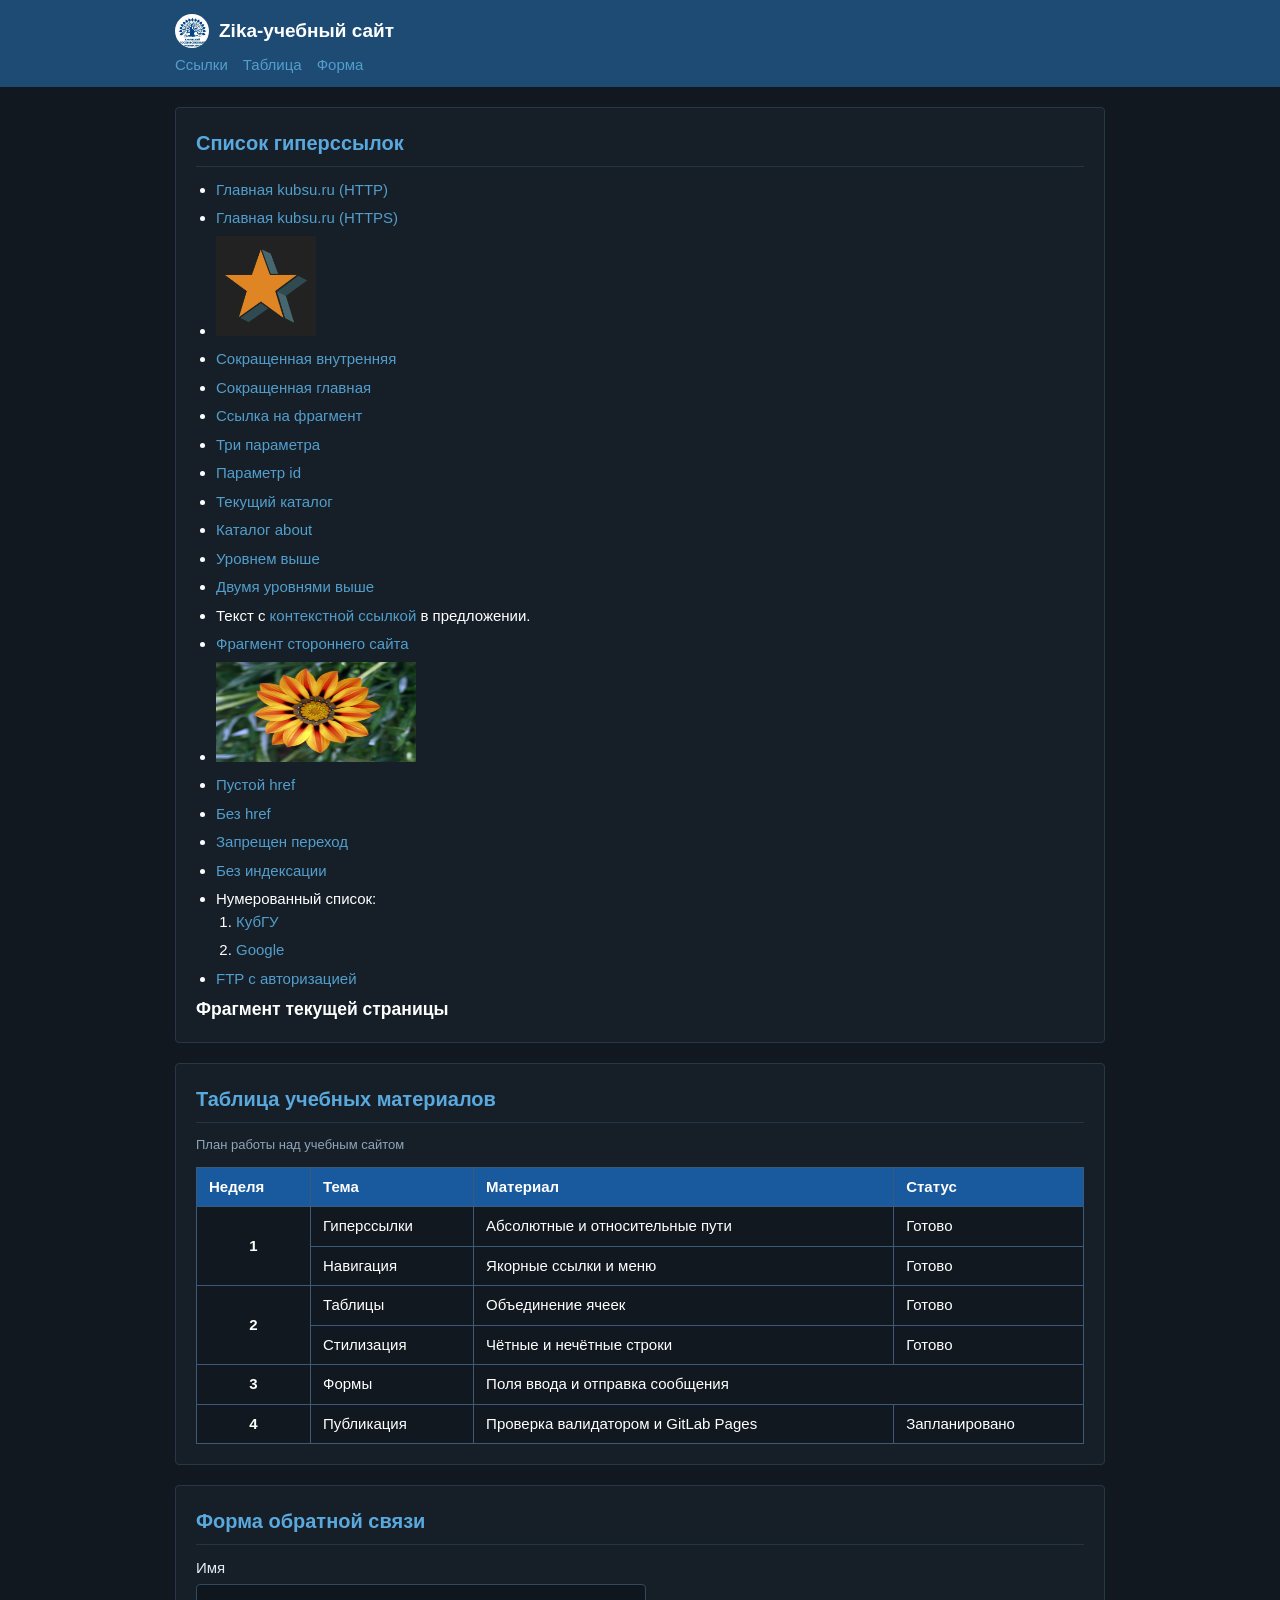
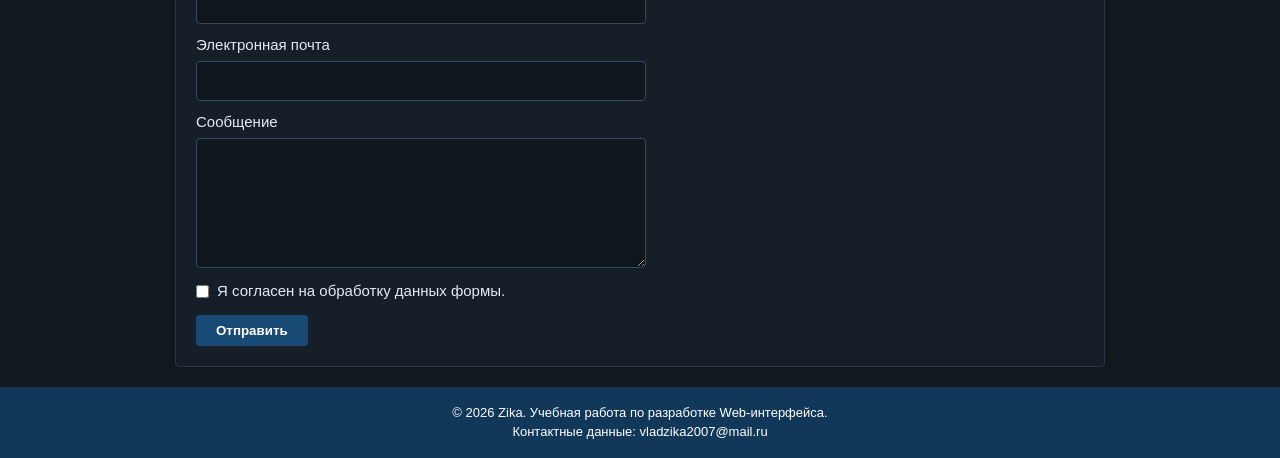
==== index.html @ dbadcb12 "web2" ====
<!DOCTYPE html>
<html lang="ru">
<head>
  <meta charset="UTF-8"><title>Zika-учебный сайт</title>
  <link rel="stylesheet" href="style.css">
</head>
<body>
<header class="header">
  <div class="container">
    <div class="brand">
      <a href="https://kubsu.ru" class="logo-box" title="КубГУ">
        <img src="kubanskiy.jpg" alt="КубГУ" class="site-logo">
      </a>
      <span class="site-title">Zika-учебный сайт</span>
    </div>
    <nav class="nav"><a href="#links">Ссылки</a><a href="#table">Таблица</a><a href="#form">Форма</a></nav>
  </div>
</header>
<main class="container">
  <section id="links" class="block">
    <h2>Список гиперссылок</h2>
    <ul>
      <li><a href="http://kubsu.ru/">Главная kubsu.ru (HTTP)</a></li>
      <li><a href="https://kubsu.ru/">Главная kubsu.ru (HTTPS)</a></li>
      <li><a href="https://kubsu.ru/"><img src="icon.png" alt="КубГУ" width="100"></a></li>
      <li><a href="/page.html">Сокращенная внутренняя</a></li>
      <li><a href="/">Сокращенная главная</a></li>
      <li><a href="#section1">Ссылка на фрагмент</a></li>
      <li><a href="page.html?name=Vlad&amp;surname=Zika&amp;age=18">Три параметра</a></li>
      <li><a href="page.html?id=123">Параметр id</a></li>
      <li><a href="page.html">Текущий каталог</a></li>
      <li><a href="about.html">Каталог about</a></li>
      <li><a href="page.html">Уровнем выше</a></li>
      <li><a href="page.html">Двумя уровнями выше</a></li>
      <li><p>Текст с <a href="https://kubsu.ru/">контекстной ссылкой</a> в предложении.</p></li>
      <li><a href="https://ru.wikipedia.org/wiki/HTML#История">Фрагмент стороннего сайта</a></li>
      <li>
        <img src="image.jpg" width="200" height="100" usemap="#navmap" alt="Карта">
        <map name="navmap"><area shape="rect" coords="0,0,100,100" href="https://kubsu.ru/" alt="КубГУ"><area shape="circle" coords="150,50,40" href="https://google.com/" alt="Google"></map>
      </li>
      <li><a href="">Пустой href</a></li>
      <li><a>Без href</a></li>
      <li><a href="https://example.com/" rel="nofollow">Запрещен переход</a></li>
      <li><!--noindex--><a href="https://example.com/">Без индексации</a><!--/noindex--></li>
      <li>Нумерованный список:<ol><li><a href="https://kubsu.ru/" title="КубГУ">КубГУ</a></li><li><a href="https://google.com/" title="Google">Google</a></li></ol></li>
      <li><a href="ftp://student:12345@ftp.example.com/file.zip">FTP с авторизацией</a></li>
    </ul>
    <h3 id="section1">Фрагмент текущей страницы</h3>
  </section>
  <section id="table" class="block">
    <h2>Таблица учебных материалов</h2>
    <p class="sub">План работы над учебным сайтом</p>
    <table>
      <thead><tr><th>Неделя</th><th>Тема</th><th>Материал</th><th>Статус</th></tr></thead>
      <tbody>
      <tr><td rowspan="2" class="c">1</td><td>Гиперссылки</td><td>Абсолютные и относительные пути</td><td>Готово</td></tr>
      <tr><td>Навигация</td><td>Якорные ссылки и меню</td><td>Готово</td></tr>
      <tr><td rowspan="2" class="c">2</td><td>Таблицы</td><td>Объединение ячеек</td><td>Готово</td></tr>
      <tr><td>Стилизация</td><td>Чётные и нечётные строки</td><td>Готово</td></tr>
      <tr><td class="c">3</td><td>Формы</td><td colspan="2">Поля ввода и отправка сообщения</td></tr>
      <tr><td class="c">4</td><td>Публикация</td><td>Проверка валидатором и GitLab Pages</td><td>Запланировано</td></tr>
      </tbody>
    </table>
  </section>
  <section id="form" class="block">
    <h2>Форма обратной связи</h2>
    <form action="/" method="POST" class="feed-form">
      <label>Имя<input type="text" name="name" required></label>
      <label>Электронная почта<input type="email" name="email" required></label>
      <label>Сообщение<textarea name="message" rows="5" required></textarea></label>
      <label class="chk"><input type="checkbox" name="agree" required> Я согласен на обработку данных формы.</label>
      <button type="submit">Отправить</button>
    </form>
  </section>
</main>
<footer class="footer">
  <div class="container"><p>&copy; 2026 Zika. Учебная работа по разработке Web-интерфейса.<br>Контактные данные: vladzika2007@mail.ru</a></p></div>
</footer>
</body>
</html>
---- style.css ----
* { box-sizing: border-box; margin: 0; padding: 0; }
body { background: #12181f; color: #fff; font: 15px/1.5 Arial, sans-serif; }
a { color: #529ecc; text-decoration: none; }
a:hover { text-decoration: underline; }

.container { max-width: 960px; margin: 0 auto; padding: 0 15px; }

/* Шапка и меню */
.header { width: 100%; background: #1d4b73; padding: 14px 0 10px; color: #fff; }
.brand { display: flex; align-items: center; gap: 10px; margin-bottom: 6px; }
.site-logo { width: 34px; height: 34px; border-radius: 50%; object-fit: cover; background: #fff; display: block; }
.site-title { font-size: 19px; font-weight: bold; color: #fff; }
.nav { display: flex; gap: 15px; margin-top: 4px; }
.nav a { color: #529ecc; }

/* Блоки контента */
.block { background: #161f28; border: 1px solid #283745; border-radius: 4px; padding: 20px; margin: 20px 0; }
.block h2 { color: #5aa9de; font-size: 20px; margin-bottom: 12px; border-bottom: 1px solid #233444; padding-bottom: 8px; }
.block ul, .block ol { padding-left: 20px; }
.block li { margin-bottom: 6px; }
.sub { color: #8fa5b8; font-size: 13px; margin-bottom: 12px; }

/* Таблица с единым цветом фона */
table, .custom-table { width: 100%; border-collapse: collapse; margin-top: 10px; background: #12181f; }
table th, table td, .custom-table th, .custom-table td { border: 1px solid #3b5a7a; padding: 8px 12px; text-align: left; }
table th, .custom-table th { background: #185a9d; color: #fff; }
table tbody td, .custom-table tbody td { background: #12181f; color: #fff; }
.c { text-align: center; font-weight: bold; }

/* Форма обратной связи */
.feed-form label { display: block; margin-top: 10px; color: #e2ecf5; }
.feed-form input[type="text"], .feed-form input[type="email"], .feed-form textarea {
  width: 100%; max-width: 450px; display: block; margin-top: 4px; padding: 8px;
  background: #10161d; border: 1px solid #2f4963; color: #fff; border-radius: 4px; outline: none; font: inherit;
}
.feed-form input:focus, .feed-form textarea:focus { border-color: #529ecc; box-shadow: 0 0 0 2px rgba(82, 158, 204, 0.25); }
.feed-form .chk { display: flex; align-items: center; gap: 8px; margin-top: 12px; cursor: pointer; }
.feed-form button { margin-top: 12px; padding: 8px 20px; background: #184a75; color: #fff; border: none; border-radius: 4px; cursor: pointer; font-weight: bold; }
.feed-form button:hover { background: #12395c; }

/* Футер */
.footer { width: 100%; background: #123859; color: #fff; padding: 16px 0; text-align: center; font-size: 13px; }
.footer a { color: #8ec9f2; }
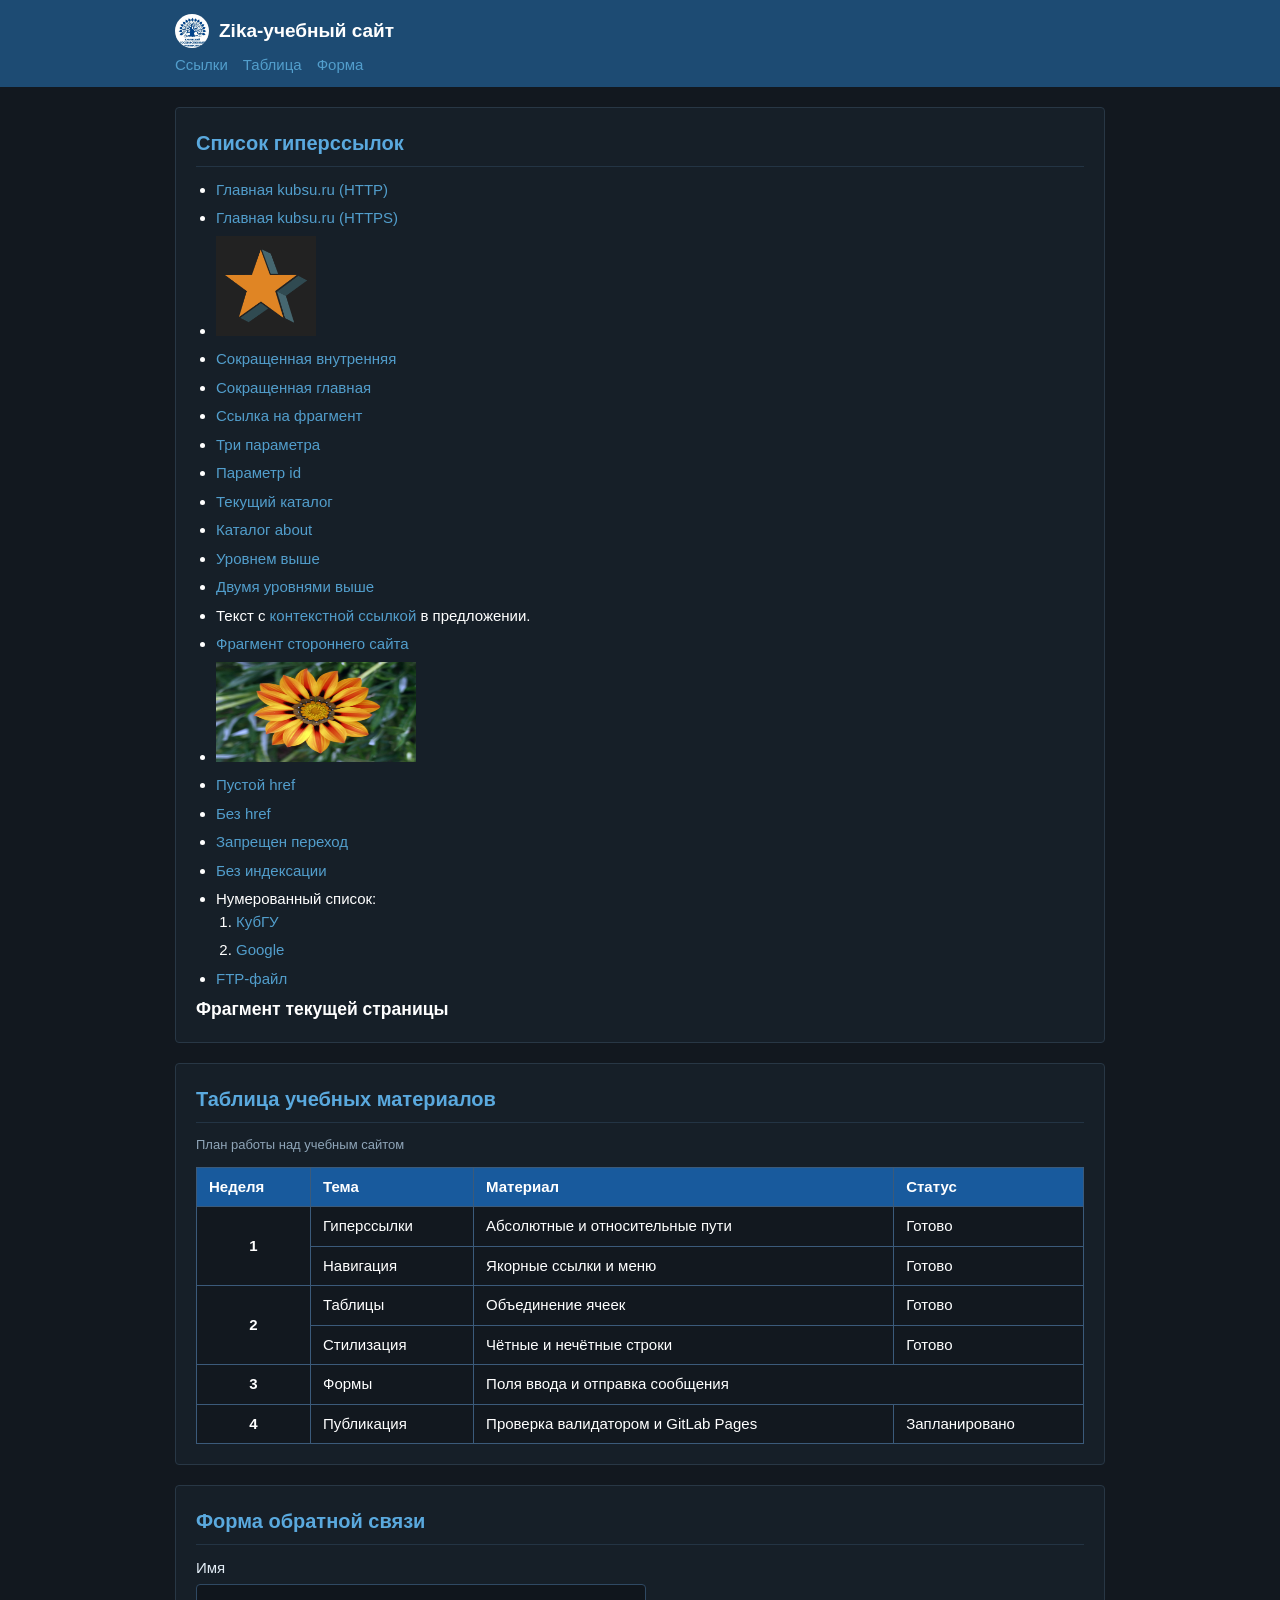
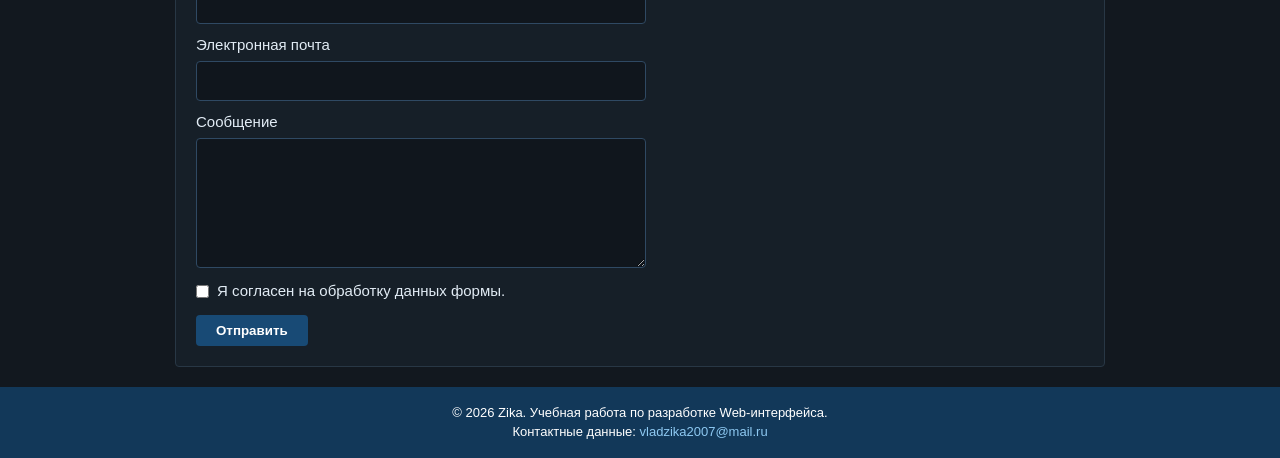
==== commit c41a8939: "web2" ====
--- a/index.html
+++ b/index.html
@@ -11,7 +11,7 @@
       <a href="https://kubsu.ru" class="logo-box" title="КубГУ">
         <img src="kubanskiy.jpg" alt="КубГУ" class="site-logo">
       </a>
-      <span class="site-title">Zika-учебный сайт</span>
+      <h1 class="site-title">Zika-учебный сайт</h1>
     </div>
     <nav class="nav"><a href="#links">Ссылки</a><a href="#table">Таблица</a><a href="#form">Форма</a></nav>
   </div>
@@ -29,7 +29,7 @@
       <li><a href="page.html?name=Vlad&amp;surname=Zika&amp;age=18">Три параметра</a></li>
       <li><a href="page.html?id=123">Параметр id</a></li>
       <li><a href="page.html">Текущий каталог</a></li>
-      <li><a href="about.html">Каталог about</a></li>
+      <li><a href="about/about.html">Каталог about</a></li>
       <li><a href="page.html">Уровнем выше</a></li>
       <li><a href="page.html">Двумя уровнями выше</a></li>
       <li><p>Текст с <a href="https://kubsu.ru/">контекстной ссылкой</a> в предложении.</p></li>
@@ -43,7 +43,7 @@
       <li><a href="https://example.com/" rel="nofollow">Запрещен переход</a></li>
       <li><!--noindex--><a href="https://example.com/">Без индексации</a><!--/noindex--></li>
       <li>Нумерованный список:<ol><li><a href="https://kubsu.ru/" title="КубГУ">КубГУ</a></li><li><a href="https://google.com/" title="Google">Google</a></li></ol></li>
-      <li><a href="ftp://student:12345@ftp.example.com/file.zip">FTP с авторизацией</a></li>
+      <li><a href="ftp://ftp.example.com/file.zip">FTP-файл</a></li>
     </ul>
     <h3 id="section1">Фрагмент текущей страницы</h3>
   </section>
@@ -74,8 +74,7 @@
   </section>
 </main>
 <footer class="footer">
-  <div class="container"><p>&copy; 2026 Zika. Учебная работа по разработке Web-интерфейса.<br>Контактные данные: vladzika2007@mail.ru</a></p></div>
+  <div class="container"><p>&copy; 2026 Zika. Учебная работа по разработке Web-интерфейса.<br>Контактные данные: <a href="mailto:vladzika2007@mail.ru">vladzika2007@mail.ru</a></p></div>
 </footer>
 </body>
 </html>
-
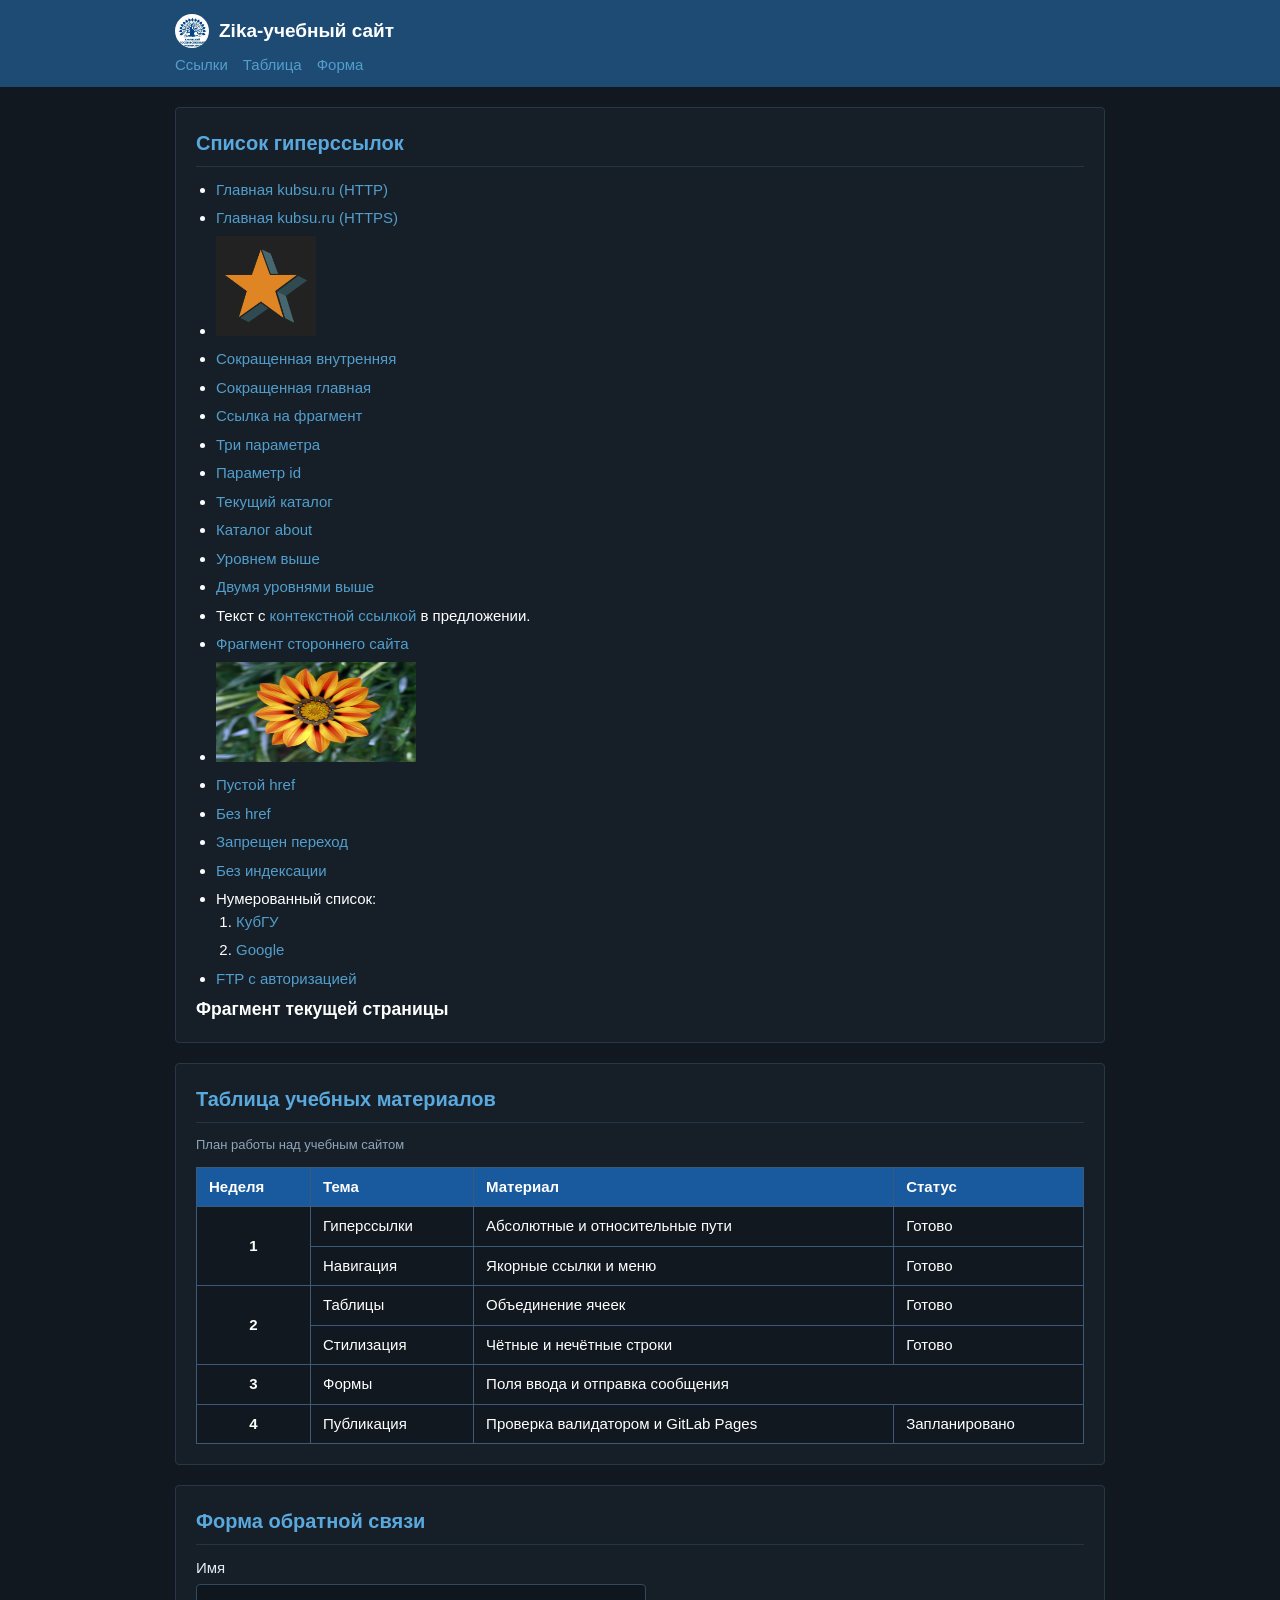
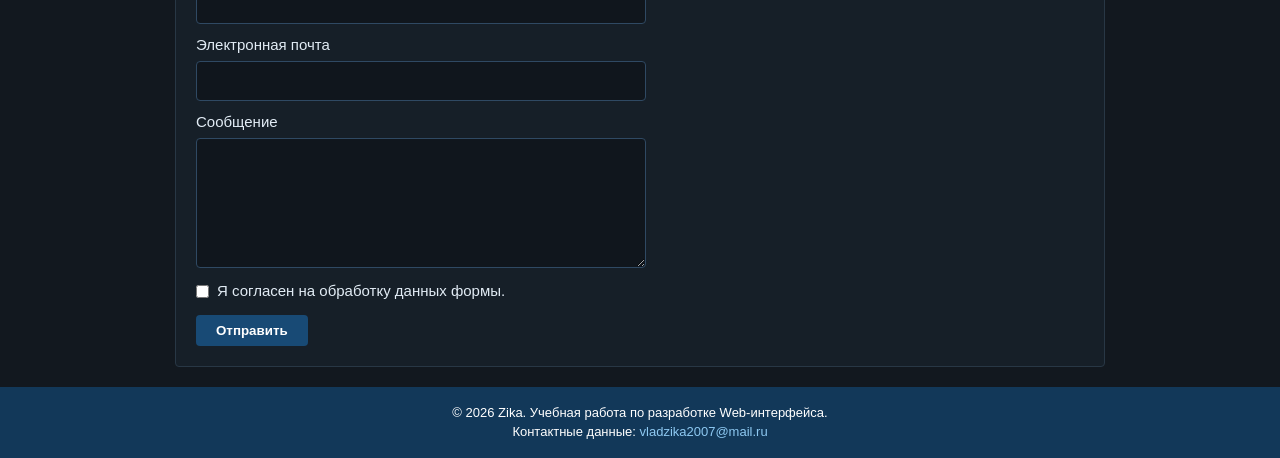
==== commit 3bfc53e6: "web_2" ====
--- a/index.html
+++ b/index.html
@@ -28,10 +28,10 @@
       <li><a href="#section1">Ссылка на фрагмент</a></li>
       <li><a href="page.html?name=Vlad&amp;surname=Zika&amp;age=18">Три параметра</a></li>
       <li><a href="page.html?id=123">Параметр id</a></li>
-      <li><a href="page.html">Текущий каталог</a></li>
+      <li><a href="./page.html">Текущий каталог</a></li>
       <li><a href="about/about.html">Каталог about</a></li>
-      <li><a href="page.html">Уровнем выше</a></li>
-      <li><a href="page.html">Двумя уровнями выше</a></li>
+      <li><a href="../page.html">Уровнем выше</a></li>
+      <li><a href="../../page.html">Двумя уровнями выше</a></li>
       <li><p>Текст с <a href="https://kubsu.ru/">контекстной ссылкой</a> в предложении.</p></li>
       <li><a href="https://ru.wikipedia.org/wiki/HTML#История">Фрагмент стороннего сайта</a></li>
       <li>
@@ -43,7 +43,7 @@
       <li><a href="https://example.com/" rel="nofollow">Запрещен переход</a></li>
       <li><!--noindex--><a href="https://example.com/">Без индексации</a><!--/noindex--></li>
       <li>Нумерованный список:<ol><li><a href="https://kubsu.ru/" title="КубГУ">КубГУ</a></li><li><a href="https://google.com/" title="Google">Google</a></li></ol></li>
-      <li><a href="ftp://ftp.example.com/file.zip">FTP-файл</a></li>
+      <li><a href="ftp://ftp.example.com/file.zip">FTP с авторизацией</a></li>
     </ul>
     <h3 id="section1">Фрагмент текущей страницы</h3>
   </section>
@@ -74,7 +74,9 @@
   </section>
 </main>
 <footer class="footer">
-  <div class="container"><p>&copy; 2026 Zika. Учебная работа по разработке Web-интерфейса.<br>Контактные данные: <a href="mailto:vladzika2007@mail.ru">vladzika2007@mail.ru</a></p></div>
+  <div class="container">
+    <p>&copy; 2026 Zika. Учебная работа по разработке Web-интерфейса.<br>Контактные данные: <a href="mailto:vladzika2007@mail.ru">vladzika2007@mail.ru</a></p>
+  </div>
 </footer>
 </body>
 </html>
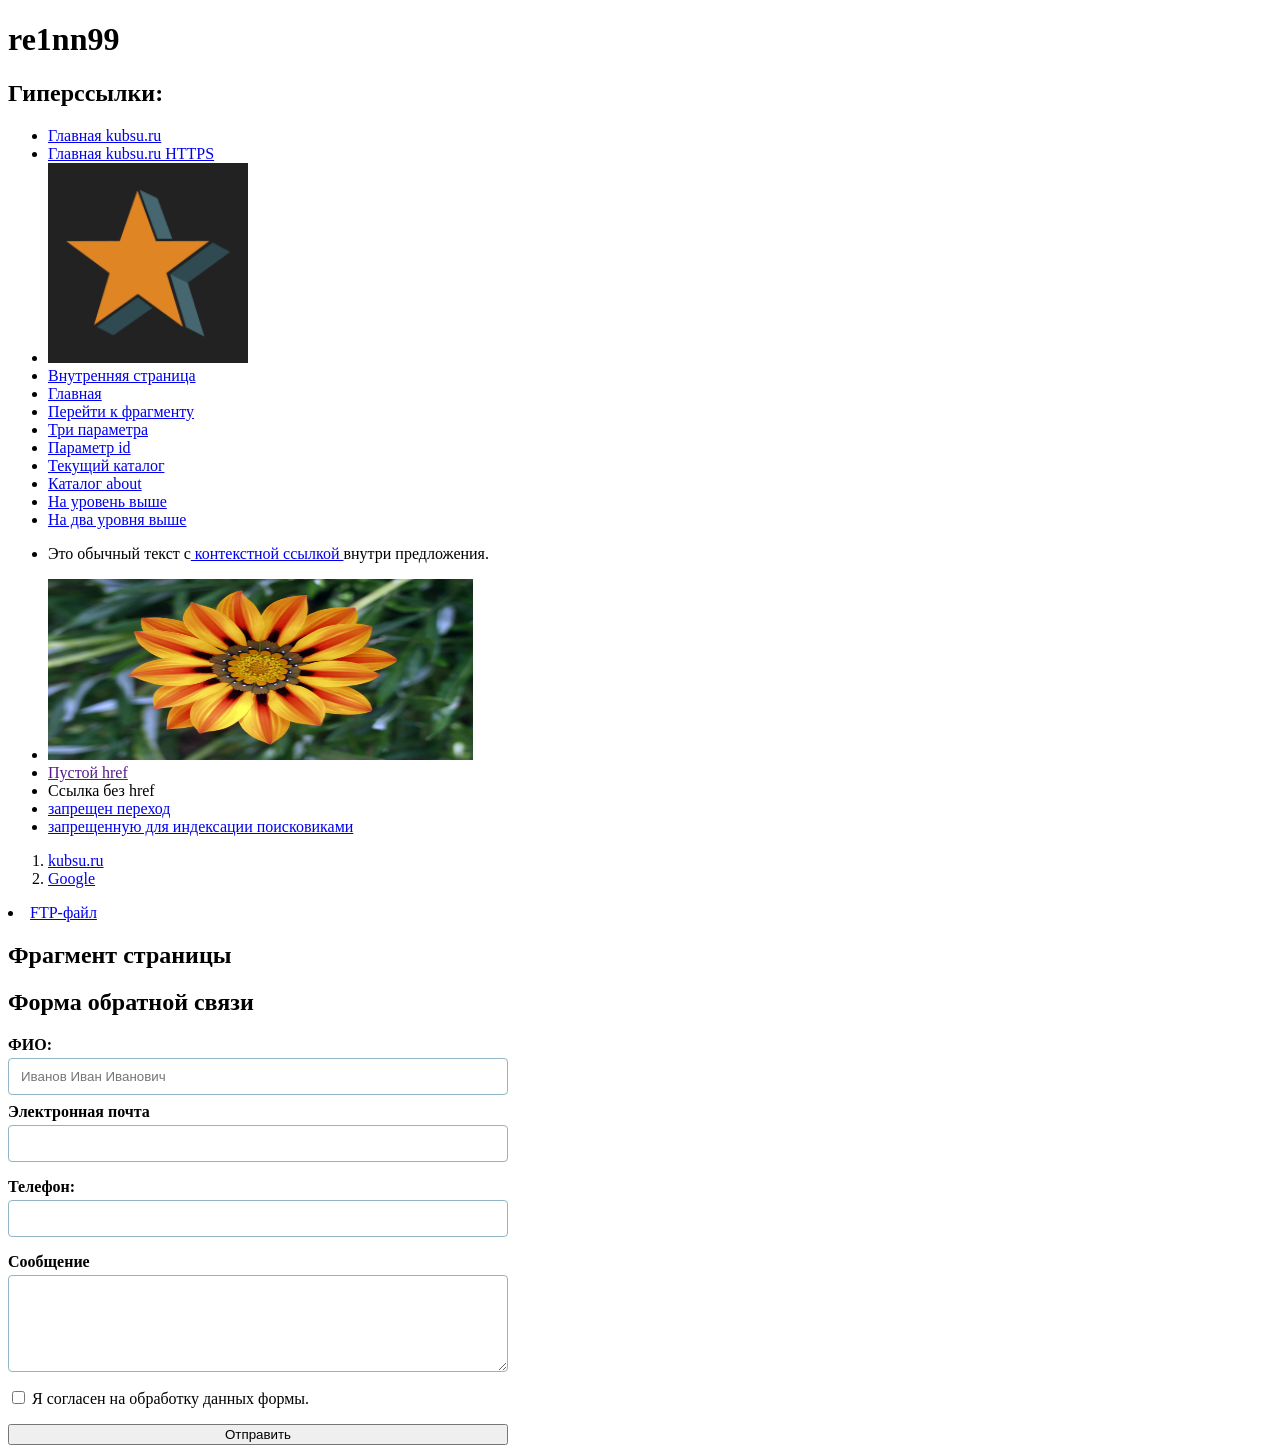
==== commit 2b95c720: "добавил форму обращения" ====
--- a/index.html
+++ b/index.html
@@ -1,82 +1,92 @@
 <!DOCTYPE html>
 <html lang="ru">
 <head>
-  <meta charset="UTF-8"><title>Zika-учебный сайт</title>
   <link rel="stylesheet" href="style.css">
+  <meta charset="UTF-8">
+  <title>re1nn</title>
 </head>
 <body>
-<header class="header">
-  <div class="container">
-    <div class="brand">
-      <a href="https://kubsu.ru" class="logo-box" title="КубГУ">
-        <img src="kubanskiy.jpg" alt="КубГУ" class="site-logo">
-      </a>
-      <h1 class="site-title">Zika-учебный сайт</h1>
+<h1>re1nn99</h1>
+<h2>Гиперссылки: </h2>
+<ul>
+  <li><a href="http://kubsu.ru">Главная kubsu.ru</a></li>
+
+  <li><a href="https://kubsu.ru">Главная kubsu.ru HTTPS</a></li>
+
+  <li><a href="https://www.kubsu.ru"><img src="icon.png" alt="icon" style="width: 200px"/></a></li>
+  <li><a href="page.html">Внутренняя страница</a></li>
+
+  <li><a href="index1.html">Главная</a></li>
+
+  <li><a href="#section1">Перейти к фрагменту</a></li>
+
+  <li><a href="page.html?name=ZinchukVlad&surname=Zika&age=18">Три параметра</a></li>
+
+  <li><a href="page.html?id=011">Параметр id</a></li>
+
+  <li><a href="page.html">Текущий каталог</a></li>
+
+  <li><a href="about.html">Каталог about</a></li>
+
+  <li><a href="page1.html">На уровень выше</a></li>
+
+  <li><a href="page.html">На два уровня выше</a></li>
+
+  <li><p>Это обычный текст с<a href="https://kubsu.ru"> контекстной ссылкой </a>внутри предложения.</p></li>
+
+  <li><img src="image.jpg" height="181" width="425"/>
+    <map name="map">
+      <area shape="rect"
+            coords="0,0,100,100"
+            href="https://kubsu.ru">
+
+      <area shape="circle"
+            coords="200,100,50"
+            href="https://google.com">
+    </map>
+  </li>
+
+  <li><a href="">Пустой href</a></li>
+
+  <li><a>Ссылка без href</a></li>
+
+  <li><a href="https://example.com" rel="запрещен переход">запрещен переход</a></li>
+
+  <li><a href="https://example.com" rel="запрещенную для индексации поисковиками">запрещенную для индексации поисковиками</a></li>
+</ul>
+
+<ol>
+  <li><a href="https://kubsu.ru" title="Сайт университета">kubsu.ru</a></li>
+
+  <li><a href="https://google.com" title="Поисковая система">Google</a></li>
+</ol>
+
+<li><a href="ftp://student:12345@ftp.example.com/file.zip">FTP-файл</a></li>
+
+<h2 id="section1">Фрагмент страницы</h2>
+
+</section>
+<section class="content-section" id="contact" aria-labelledby="contact-title">
+  <h2 id="contact-title">Форма обратной связи</h2>
+  <form class="contact-form" action="#contact" method="get">
+    <div class="form-field" id="fullname-field">
+      <label for="fullname">ФИО:</label>
+      <input type="text" name="fullname" id="fullname" required placeholder="Иванов Иван Иванович" pattern="^[A-Za-zA-Яа-яЁё\s]+$" title="Пожалуйста, используйте только буквы и пробелы">
     </div>
-    <nav class="nav"><a href="#links">Ссылки</a><a href="#table">Таблица</a><a href="#form">Форма</a></nav>
-  </div>
-</header>
-<main class="container">
-  <section id="links" class="block">
-    <h2>Список гиперссылок</h2>
-    <ul>
-      <li><a href="http://kubsu.ru/">Главная kubsu.ru (HTTP)</a></li>
-      <li><a href="https://kubsu.ru/">Главная kubsu.ru (HTTPS)</a></li>
-      <li><a href="https://kubsu.ru/"><img src="icon.png" alt="КубГУ" width="100"></a></li>
-      <li><a href="/page.html">Сокращенная внутренняя</a></li>
-      <li><a href="/">Сокращенная главная</a></li>
-      <li><a href="#section1">Ссылка на фрагмент</a></li>
-      <li><a href="page.html?name=Vlad&amp;surname=Zika&amp;age=18">Три параметра</a></li>
-      <li><a href="page.html?id=123">Параметр id</a></li>
-      <li><a href="./page.html">Текущий каталог</a></li>
-      <li><a href="about/about.html">Каталог about</a></li>
-      <li><a href="../page.html">Уровнем выше</a></li>
-      <li><a href="../../page.html">Двумя уровнями выше</a></li>
-      <li><p>Текст с <a href="https://kubsu.ru/">контекстной ссылкой</a> в предложении.</p></li>
-      <li><a href="https://ru.wikipedia.org/wiki/HTML#История">Фрагмент стороннего сайта</a></li>
-      <li>
-        <img src="image.jpg" width="200" height="100" usemap="#navmap" alt="Карта">
-        <map name="navmap"><area shape="rect" coords="0,0,100,100" href="https://kubsu.ru/" alt="КубГУ"><area shape="circle" coords="150,50,40" href="https://google.com/" alt="Google"></map>
-      </li>
-      <li><a href="">Пустой href</a></li>
-      <li><a>Без href</a></li>
-      <li><a href="https://example.com/" rel="nofollow">Запрещен переход</a></li>
-      <li><!--noindex--><a href="https://example.com/">Без индексации</a><!--/noindex--></li>
-      <li>Нумерованный список:<ol><li><a href="https://kubsu.ru/" title="КубГУ">КубГУ</a></li><li><a href="https://google.com/" title="Google">Google</a></li></ol></li>
-      <li><a href="ftp://ftp.example.com/file.zip">FTP с авторизацией</a></li>
-    </ul>
-    <h3 id="section1">Фрагмент текущей страницы</h3>
-  </section>
-  <section id="table" class="block">
-    <h2>Таблица учебных материалов</h2>
-    <p class="sub">План работы над учебным сайтом</p>
-    <table>
-      <thead><tr><th>Неделя</th><th>Тема</th><th>Материал</th><th>Статус</th></tr></thead>
-      <tbody>
-      <tr><td rowspan="2" class="c">1</td><td>Гиперссылки</td><td>Абсолютные и относительные пути</td><td>Готово</td></tr>
-      <tr><td>Навигация</td><td>Якорные ссылки и меню</td><td>Готово</td></tr>
-      <tr><td rowspan="2" class="c">2</td><td>Таблицы</td><td>Объединение ячеек</td><td>Готово</td></tr>
-      <tr><td>Стилизация</td><td>Чётные и нечётные строки</td><td>Готово</td></tr>
-      <tr><td class="c">3</td><td>Формы</td><td colspan="2">Поля ввода и отправка сообщения</td></tr>
-      <tr><td class="c">4</td><td>Публикация</td><td>Проверка валидатором и GitLab Pages</td><td>Запланировано</td></tr>
-      </tbody>
-    </table>
-  </section>
-  <section id="form" class="block">
-    <h2>Форма обратной связи</h2>
-    <form action="/" method="POST" class="feed-form">
-      <label>Имя<input type="text" name="name" required></label>
-      <label>Электронная почта<input type="email" name="email" required></label>
-      <label>Сообщение<textarea name="message" rows="5" required></textarea></label>
-      <label class="chk"><input type="checkbox" name="agree" required> Я согласен на обработку данных формы.</label>
-      <button type="submit">Отправить</button>
-    </form>
-  </section>
-</main>
-<footer class="footer">
-  <div class="container">
-    <p>&copy; 2026 Zika. Учебная работа по разработке Web-интерфейса.<br>Контактные данные: <a href="mailto:vladzika2007@mail.ru">vladzika2007@mail.ru</a></p>
-  </div>
-</footer>
+    <div class="form-field">
+      <label for="email">Электронная почта</label>
+      <input id="email" name="email" type="email" autocomplete="email" required>
+    </div>
+    <div class="form-field">
+      <label for="phone">Телефон:</label>
+      <input type="tel" name="phone" id="phone" pattern="[0-9+]{10,}" title="Формат: +7... или 10 цифр" required>
+    </div>
+    <div class="form-field">
+      <label for="message">Сообщение</label>
+      <textarea id="message" name="message" rows="5" required></textarea>
+    </div>
+    <label class="agreement"><input name="agreement" type="checkbox" required> Я согласен на обработку данных формы.</label>
+    <button type="submit">Отправить</button>
+  </form>
+</section>
 </body>
-</html>
--- a/style.css
+++ b/style.css
@@ -1,43 +1,31 @@
-* { box-sizing: border-box; margin: 0; padding: 0; }
-body { background: #12181f; color: #fff; font: 15px/1.5 Arial, sans-serif; }
-a { color: #529ecc; text-decoration: none; }
-a:hover { text-decoration: underline; }
+#fullname-field {
+  margin-bottom: -8px;
+}
+.contact-form {
+  display: flex;
+  flex-direction: column;
+  gap: 16px;
+  max-width: 500px;
+}
 
-.container { max-width: 960px; margin: 0 auto; padding: 0 15px; }
+.form-field {
+  display: flex !important;
+  flex-direction: column !important;
+  gap: 4px;
+}
 
-/* Шапка и меню */
-.header { width: 100%; background: #1d4b73; padding: 14px 0 10px; color: #fff; }
-.brand { display: flex; align-items: center; gap: 10px; margin-bottom: 6px; }
-.site-logo { width: 34px; height: 34px; border-radius: 50%; object-fit: cover; background: #fff; display: block; }
-.site-title { font-size: 19px; font-weight: bold; color: #fff; }
-.nav { display: flex; gap: 15px; margin-top: 4px; }
-.nav a { color: #529ecc; }
+.form-field label {
+  font-weight: 700;
+}
 
-/* Блоки контента */
-.block { background: #161f28; border: 1px solid #283745; border-radius: 4px; padding: 20px; margin: 20px 0; }
-.block h2 { color: #5aa9de; font-size: 20px; margin-bottom: 12px; border-bottom: 1px solid #233444; padding-bottom: 8px; }
-.block ul, .block ol { padding-left: 20px; }
-.block li { margin-bottom: 6px; }
-.sub { color: #8fa5b8; font-size: 13px; margin-bottom: 12px; }
-
-/* Таблица с единым цветом фона */
-table, .custom-table { width: 100%; border-collapse: collapse; margin-top: 10px; background: #12181f; }
-table th, table td, .custom-table th, .custom-table td { border: 1px solid #3b5a7a; padding: 8px 12px; text-align: left; }
-table th, .custom-table th { background: #185a9d; color: #fff; }
-table tbody td, .custom-table tbody td { background: #12181f; color: #fff; }
-.c { text-align: center; font-weight: bold; }
-
-/* Форма обратной связи */
-.feed-form label { display: block; margin-top: 10px; color: #e2ecf5; }
-.feed-form input[type="text"], .feed-form input[type="email"], .feed-form textarea {
-  width: 100%; max-width: 450px; display: block; margin-top: 4px; padding: 8px;
-  background: #10161d; border: 1px solid #2f4963; color: #fff; border-radius: 4px; outline: none; font: inherit;
+.contact-form input[type="text"],
+.contact-form input[type="email"],
+.contact-form input[type="tel"],
+.contact-form textarea {
+  width: 100%;
+  box-sizing: border-box;
+  padding: 10px 12px;
+  border: 1px solid #91b4c7;
+  border-radius: 4px;
+  display: block;
 }
-.feed-form input:focus, .feed-form textarea:focus { border-color: #529ecc; box-shadow: 0 0 0 2px rgba(82, 158, 204, 0.25); }
-.feed-form .chk { display: flex; align-items: center; gap: 8px; margin-top: 12px; cursor: pointer; }
-.feed-form button { margin-top: 12px; padding: 8px 20px; background: #184a75; color: #fff; border: none; border-radius: 4px; cursor: pointer; font-weight: bold; }
-.feed-form button:hover { background: #12395c; }
-
-/* Футер */
-.footer { width: 100%; background: #123859; color: #fff; padding: 16px 0; text-align: center; font-size: 13px; }
-.footer a { color: #8ec9f2; }
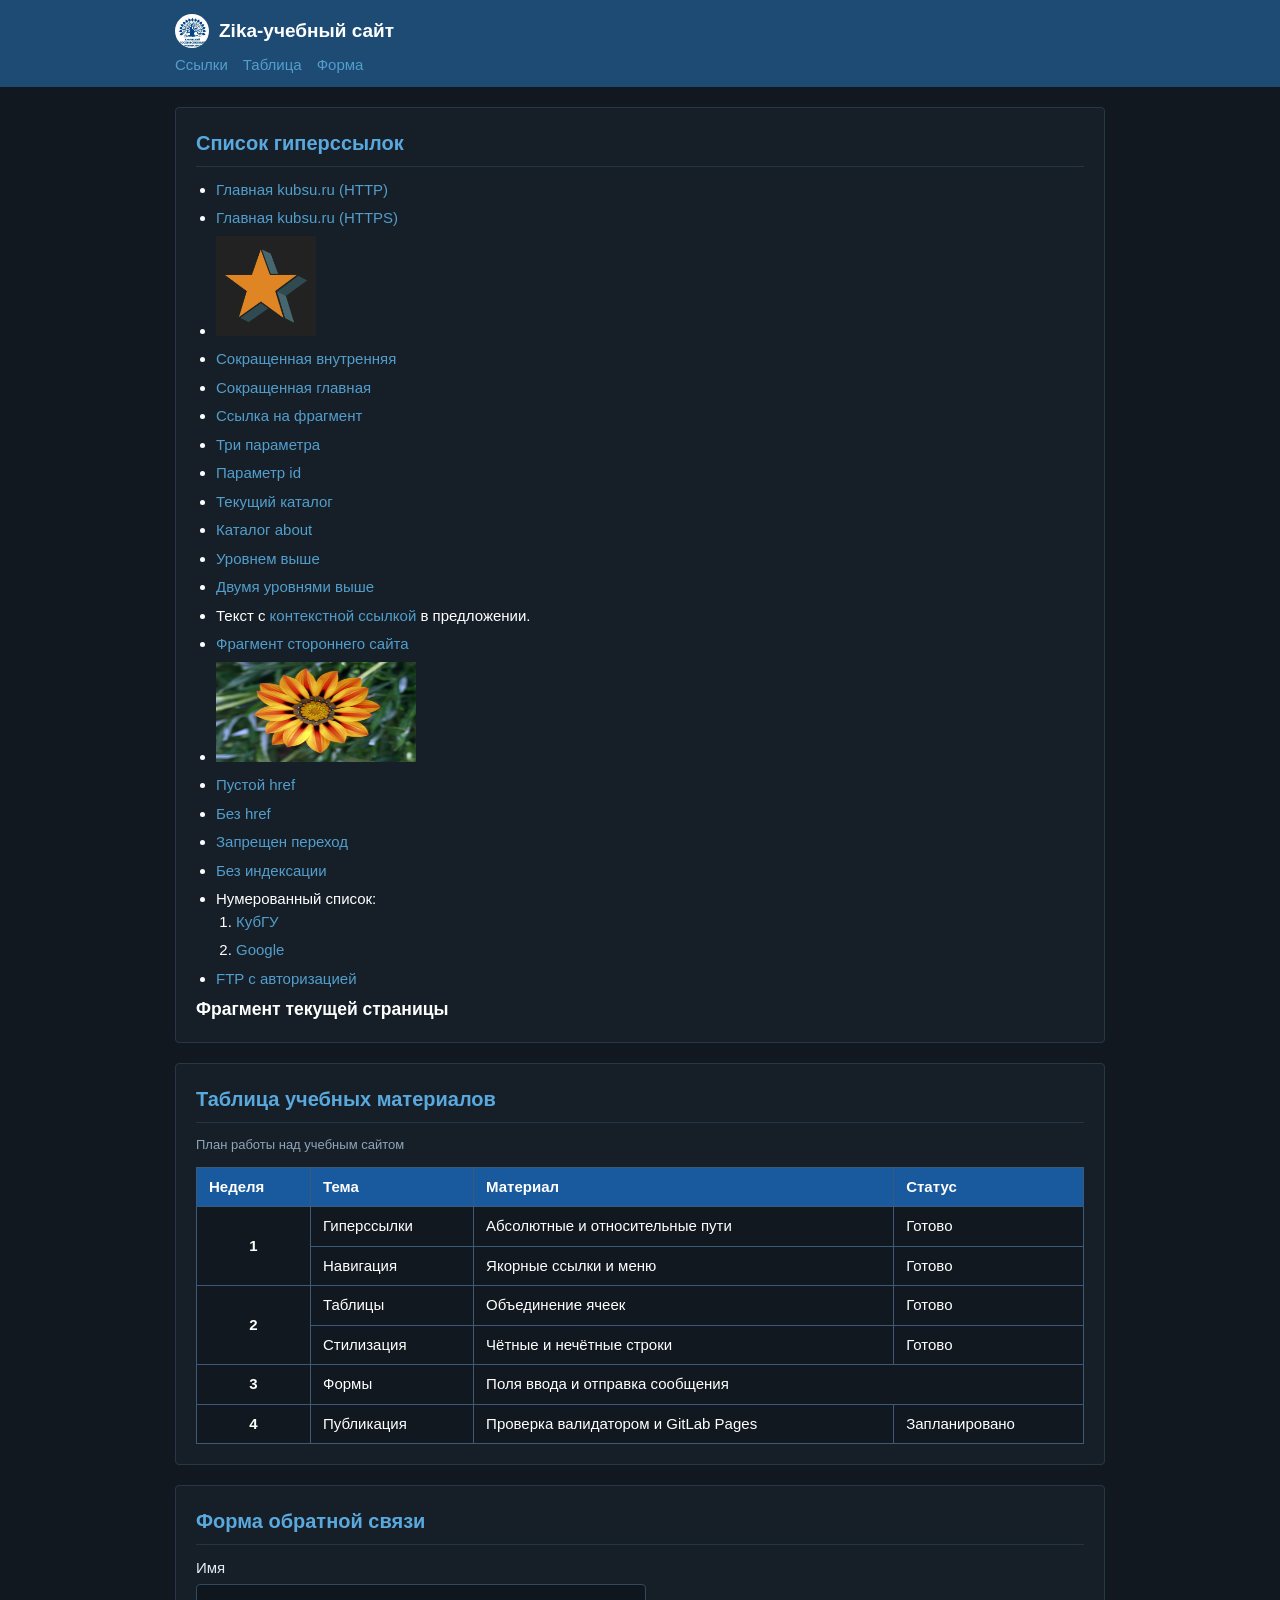
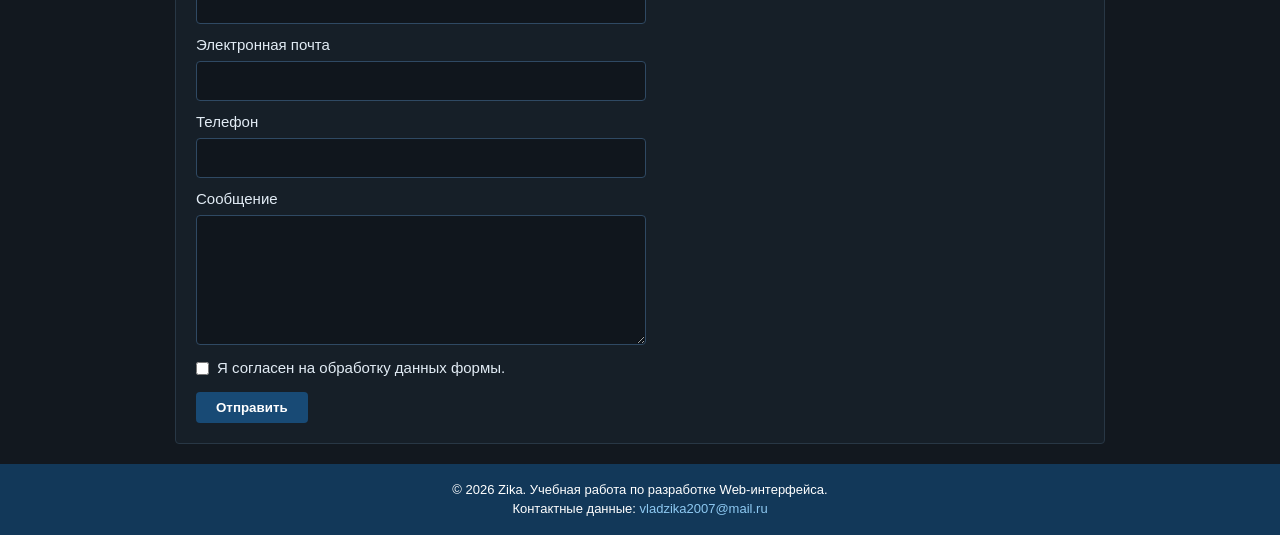
==== commit ebb3cf98: "передел" ====
--- a/index.html
+++ b/index.html
@@ -1,92 +1,84 @@
 <!DOCTYPE html>
 <html lang="ru">
 <head>
+  <meta charset="UTF-8">
+  <title>Zika-учебный сайт</title>
   <link rel="stylesheet" href="style.css">
-  <meta charset="UTF-8">
-  <title>re1nn</title>
 </head>
 <body>
-<h1>re1nn99</h1>
-<h2>Гиперссылки: </h2>
-<ul>
-  <li><a href="http://kubsu.ru">Главная kubsu.ru</a></li>
-
-  <li><a href="https://kubsu.ru">Главная kubsu.ru HTTPS</a></li>
-
-  <li><a href="https://www.kubsu.ru"><img src="icon.png" alt="icon" style="width: 200px"/></a></li>
-  <li><a href="page.html">Внутренняя страница</a></li>
-
-  <li><a href="index1.html">Главная</a></li>
-
-  <li><a href="#section1">Перейти к фрагменту</a></li>
-
-  <li><a href="page.html?name=ZinchukVlad&surname=Zika&age=18">Три параметра</a></li>
-
-  <li><a href="page.html?id=011">Параметр id</a></li>
-
-  <li><a href="page.html">Текущий каталог</a></li>
-
-  <li><a href="about.html">Каталог about</a></li>
-
-  <li><a href="page1.html">На уровень выше</a></li>
-
-  <li><a href="page.html">На два уровня выше</a></li>
-
-  <li><p>Это обычный текст с<a href="https://kubsu.ru"> контекстной ссылкой </a>внутри предложения.</p></li>
-
-  <li><img src="image.jpg" height="181" width="425"/>
-    <map name="map">
-      <area shape="rect"
-            coords="0,0,100,100"
-            href="https://kubsu.ru">
-
-      <area shape="circle"
-            coords="200,100,50"
-            href="https://google.com">
-    </map>
-  </li>
-
-  <li><a href="">Пустой href</a></li>
-
-  <li><a>Ссылка без href</a></li>
-
-  <li><a href="https://example.com" rel="запрещен переход">запрещен переход</a></li>
-
-  <li><a href="https://example.com" rel="запрещенную для индексации поисковиками">запрещенную для индексации поисковиками</a></li>
-</ul>
-
-<ol>
-  <li><a href="https://kubsu.ru" title="Сайт университета">kubsu.ru</a></li>
-
-  <li><a href="https://google.com" title="Поисковая система">Google</a></li>
-</ol>
-
-<li><a href="ftp://student:12345@ftp.example.com/file.zip">FTP-файл</a></li>
-
-<h2 id="section1">Фрагмент страницы</h2>
-
-</section>
-<section class="content-section" id="contact" aria-labelledby="contact-title">
-  <h2 id="contact-title">Форма обратной связи</h2>
-  <form class="contact-form" action="#contact" method="get">
-    <div class="form-field" id="fullname-field">
-      <label for="fullname">ФИО:</label>
-      <input type="text" name="fullname" id="fullname" required placeholder="Иванов Иван Иванович" pattern="^[A-Za-zA-Яа-яЁё\s]+$" title="Пожалуйста, используйте только буквы и пробелы">
+<header class="header">
+  <div class="container">
+    <div class="brand">
+      <a href="https://kubsu.ru" class="logo-box" title="КубГУ">
+        <img src="kubanskiy.jpg" alt="КубГУ" class="site-logo">
+      </a>
+      <h1 class="site-title">Zika-учебный сайт</h1>
     </div>
-    <div class="form-field">
-      <label for="email">Электронная почта</label>
-      <input id="email" name="email" type="email" autocomplete="email" required>
-    </div>
-    <div class="form-field">
-      <label for="phone">Телефон:</label>
-      <input type="tel" name="phone" id="phone" pattern="[0-9+]{10,}" title="Формат: +7... или 10 цифр" required>
-    </div>
-    <div class="form-field">
-      <label for="message">Сообщение</label>
-      <textarea id="message" name="message" rows="5" required></textarea>
-    </div>
-    <label class="agreement"><input name="agreement" type="checkbox" required> Я согласен на обработку данных формы.</label>
-    <button type="submit">Отправить</button>
-  </form>
-</section>
+    <nav class="nav"><a href="#links">Ссылки</a><a href="#table">Таблица</a><a href="#form">Форма</a></nav>
+  </div>
+</header>
+<main class="container">
+  <section id="links" class="block">
+    <h2>Список гиперссылок</h2>
+    <ul>
+      <li><a href="http://kubsu.ru/">Главная kubsu.ru (HTTP)</a></li>
+      <li><a href="https://kubsu.ru/">Главная kubsu.ru (HTTPS)</a></li>
+      <li><a href="https://kubsu.ru/"><img src="icon.png" alt="КубГУ" width="100"></a></li>
+      <li><a href="/page.html">Сокращенная внутренняя</a></li>
+      <li><a href="/">Сокращенная главная</a></li>
+      <li><a href="#section1">Ссылка на фрагмент</a></li>
+      <li><a href="page.html?name=Vlad&amp;surname=Zika&amp;age=18">Три параметра</a></li>
+      <li><a href="page.html?id=123">Параметр id</a></li>
+      <li><a href="./page.html">Текущий каталог</a></li>
+      <li><a href="about/about.html">Каталог about</a></li>
+      <li><a href="../page.html">Уровнем выше</a></li>
+      <li><a href="../../page.html">Двумя уровнями выше</a></li>
+      <li><p>Текст с <a href="https://kubsu.ru/">контекстной ссылкой</a> в предложении.</p></li>
+      <li><a href="https://ru.wikipedia.org/wiki/HTML#История">Фрагмент стороннего сайта</a></li>
+      <li>
+        <img src="image.jpg" width="200" height="100" usemap="#navmap" alt="Карта">
+        <map name="navmap"><area shape="rect" coords="0,0,100,100" href="https://kubsu.ru/" alt="КубГУ"><area shape="circle" coords="150,50,40" href="https://google.com/" alt="Google"></map>
+      </li>
+      <li><a href="">Пустой href</a></li>
+      <li><a>Без href</a></li>
+      <li><a href="https://example.com/" rel="nofollow">Запрещен переход</a></li>
+      <li><!--noindex--><a href="https://example.com/">Без индексации</a><!--/noindex--></li>
+      <li>Нумерованный список:<ol><li><a href="https://kubsu.ru/" title="КубГУ">КубГУ</a></li><li><a href="https://google.com/" title="Google">Google</a></li></ol></li>
+      <li><a href="ftp://ftp.example.com/file.zip">FTP с авторизацией</a></li>
+    </ul>
+    <h3 id="section1">Фрагмент текущей страницы</h3>
+  </section>
+  <section id="table" class="block">
+    <h2>Таблица учебных материалов</h2>
+    <p class="sub">План работы над учебным сайтом</p>
+    <table>
+      <thead><tr><th>Неделя</th><th>Тема</th><th>Материал</th><th>Статус</th></tr></thead>
+      <tbody>
+      <tr><td rowspan="2" class="c">1</td><td>Гиперссылки</td><td>Абсолютные и относительные пути</td><td>Готово</td></tr>
+      <tr><td>Навигация</td><td>Якорные ссылки и меню</td><td>Готово</td></tr>
+      <tr><td rowspan="2" class="c">2</td><td>Таблицы</td><td>Объединение ячеек</td><td>Готово</td></tr>
+      <tr><td>Стилизация</td><td>Чётные и нечётные строки</td><td>Готово</td></tr>
+      <tr><td class="c">3</td><td>Формы</td><td colspan="2">Поля ввода и отправка сообщения</td></tr>
+      <tr><td class="c">4</td><td>Публикация</td><td>Проверка валидатором и GitLab Pages</td><td>Запланировано</td></tr>
+      </tbody>
+    </table>
+  </section>
+  <section id="form" class="block">
+    <h2>Форма обратной связи</h2>
+    <form action="/" method="POST" class="feed-form">
+      <label>Имя<input type="text" name="name" required></label>
+      <label>Электронная почта<input type="email" name="email" required></label>
+      <label>Телефон<input type="tel" name="phone" id="phone" pattern="[0-9+]{10,}" title="Формат: +7... или 10 цифр" required></label>
+      <label>Сообщение<textarea name="message" rows="5" required></textarea></label>
+      <label class="chk"><input type="checkbox" name="agree" required> Я согласен на обработку данных формы.</label>
+      <button type="submit">Отправить</button>
+    </form>
+  </section>
+</main>
+<footer class="footer">
+  <div class="container">
+    <p>&copy; 2026 Zika. Учебная работа по разработке Web-интерфейса.<br>Контактные данные: <a href="mailto:vladzika2007@mail.ru">vladzika2007@mail.ru</a></p>
+  </div>
+</footer>
 </body>
+</html>
--- a/style.css
+++ b/style.css
@@ -1,31 +1,46 @@
-#fullname-field {
-  margin-bottom: -8px;
+* { box-sizing: border-box; margin: 0; padding: 0; }
+body { background: #12181f; color: #fff; font: 15px/1.5 Arial, sans-serif; }
+a { color: #529ecc; text-decoration: none; }
+a:hover { text-decoration: underline; }
+
+.container { max-width: 960px; margin: 0 auto; padding: 0 15px; }
+
+/* Шапка и меню */
+.header { width: 100%; background: #1d4b73; padding: 14px 0 10px; color: #fff; }
+.brand { display: flex; align-items: center; gap: 10px; margin-bottom: 6px; }
+.site-logo { width: 34px; height: 34px; border-radius: 50%; object-fit: cover; background: #fff; display: block; }
+.site-title { font-size: 19px; font-weight: bold; color: #fff; }
+.nav { display: flex; gap: 15px; margin-top: 4px; }
+.nav a { color: #529ecc; }
+
+/* Блоки контента */
+.block { background: #161f28; border: 1px solid #283745; border-radius: 4px; padding: 20px; margin: 20px 0; }
+.block h2 { color: #5aa9de; font-size: 20px; margin-bottom: 12px; border-bottom: 1px solid #233444; padding-bottom: 8px; }
+.block ul, .block ol { padding-left: 20px; }
+.block li { margin-bottom: 6px; }
+.sub { color: #8fa5b8; font-size: 13px; margin-bottom: 12px; }
+
+/* Таблица с единым цветом фона */
+table, .custom-table { width: 100%; border-collapse: collapse; margin-top: 10px; background: #12181f; }
+table th, table td, .custom-table th, .custom-table td { border: 1px solid #3b5a7a; padding: 8px 12px; text-align: left; }
+table th, .custom-table th { background: #185a9d; color: #fff; }
+table tbody td, .custom-table tbody td { background: #12181f; color: #fff; }
+.c { text-align: center; font-weight: bold; }
+
+/* Форма обратной связи */
+.feed-form label { display: block; margin-top: 10px; color: #e2ecf5; }
+.feed-form input[type="text"],
+.feed-form input[type="email"],
+.feed-form input[type="tel"],
+.feed-form textarea {
+  width: 100%; max-width: 450px; display: block; margin-top: 4px; padding: 8px;
+  background: #10161d; border: 1px solid #2f4963; color: #fff; border-radius: 4px; outline: none; font: inherit;
 }
-.contact-form {
-  display: flex;
-  flex-direction: column;
-  gap: 16px;
-  max-width: 500px;
-}
+.feed-form input:focus, .feed-form textarea:focus { border-color: #529ecc; box-shadow: 0 0 0 2px rgba(82, 158, 204, 0.25); }
+.feed-form .chk { display: flex; align-items: center; gap: 8px; margin-top: 12px; cursor: pointer; }
+.feed-form button { margin-top: 12px; padding: 8px 20px; background: #184a75; color: #fff; border: none; border-radius: 4px; cursor: pointer; font-weight: bold; }
+.feed-form button:hover { background: #12395c; }
 
-.form-field {
-  display: flex !important;
-  flex-direction: column !important;
-  gap: 4px;
-}
-
-.form-field label {
-  font-weight: 700;
-}
-
-.contact-form input[type="text"],
-.contact-form input[type="email"],
-.contact-form input[type="tel"],
-.contact-form textarea {
-  width: 100%;
-  box-sizing: border-box;
-  padding: 10px 12px;
-  border: 1px solid #91b4c7;
-  border-radius: 4px;
-  display: block;
-}
+/* Футер */
+.footer { width: 100%; background: #123859; color: #fff; padding: 16px 0; text-align: center; font-size: 13px; }
+.footer a { color: #8ec9f2; }
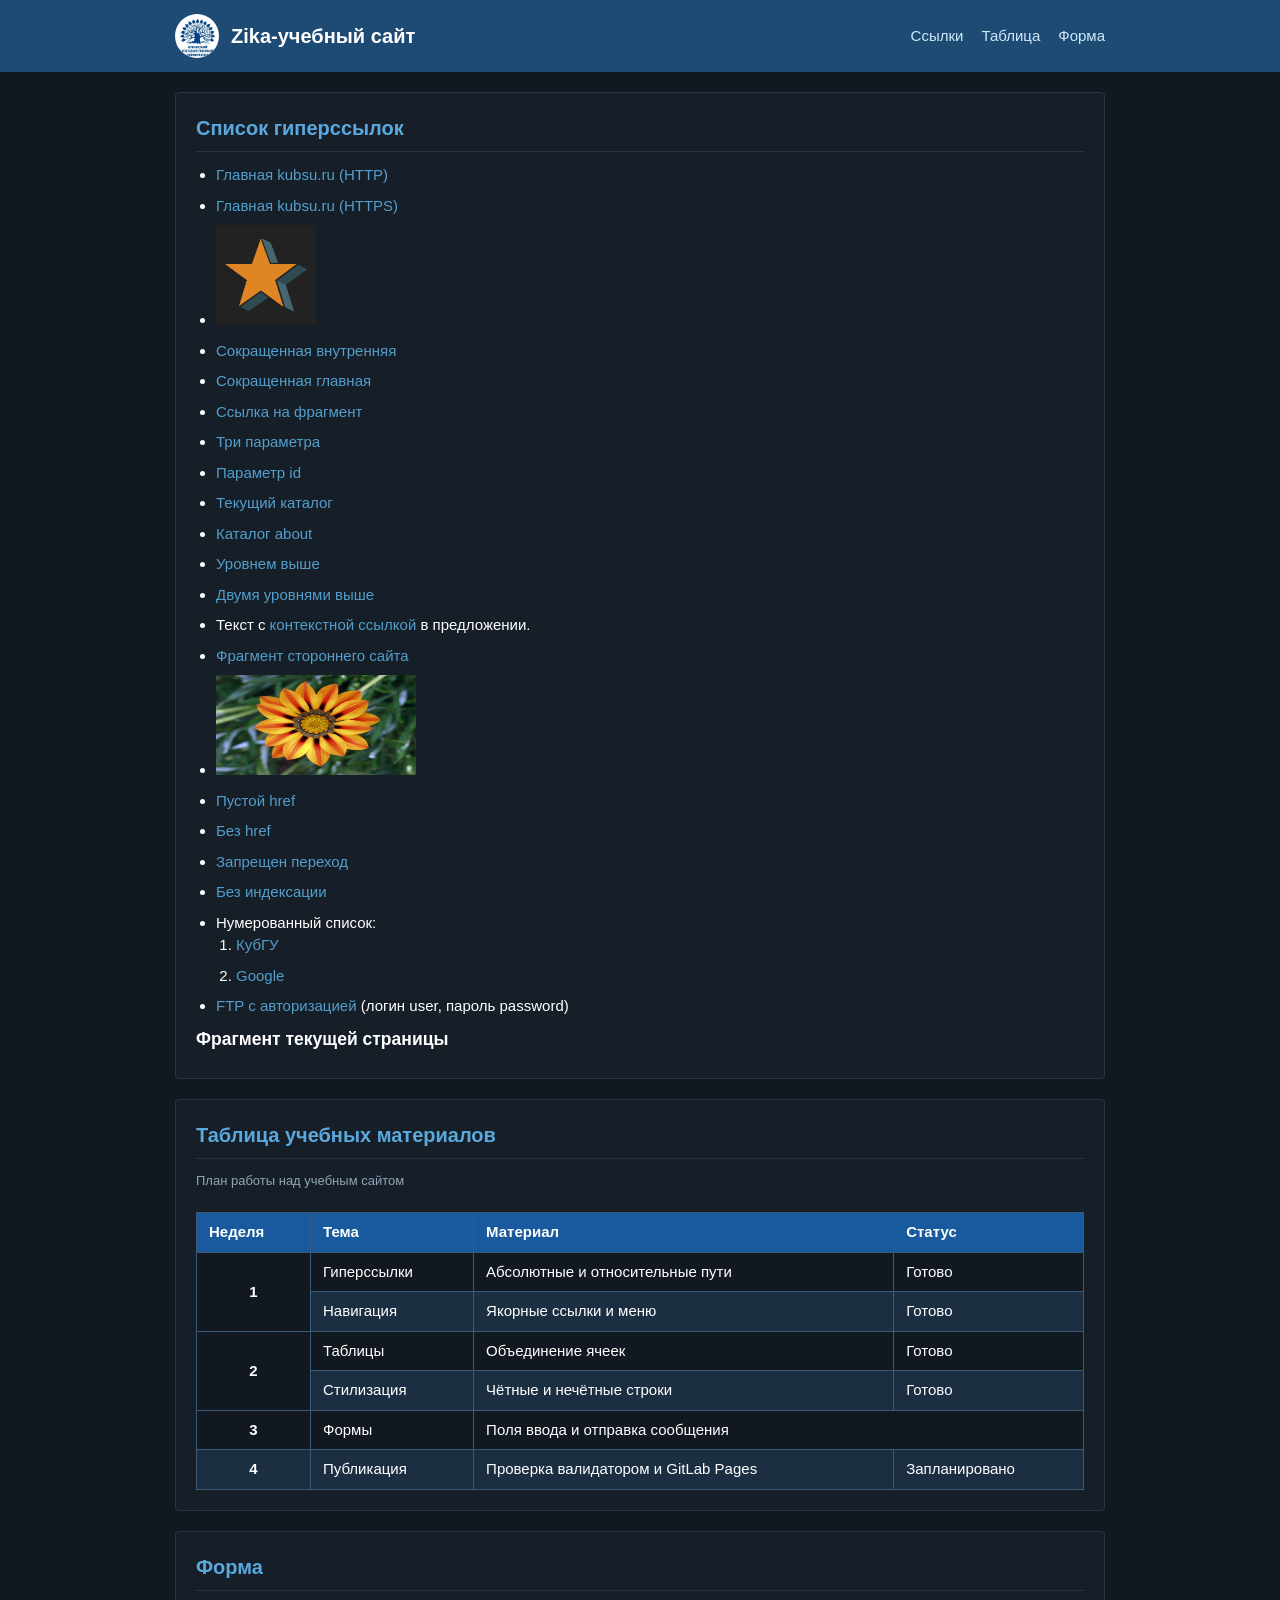
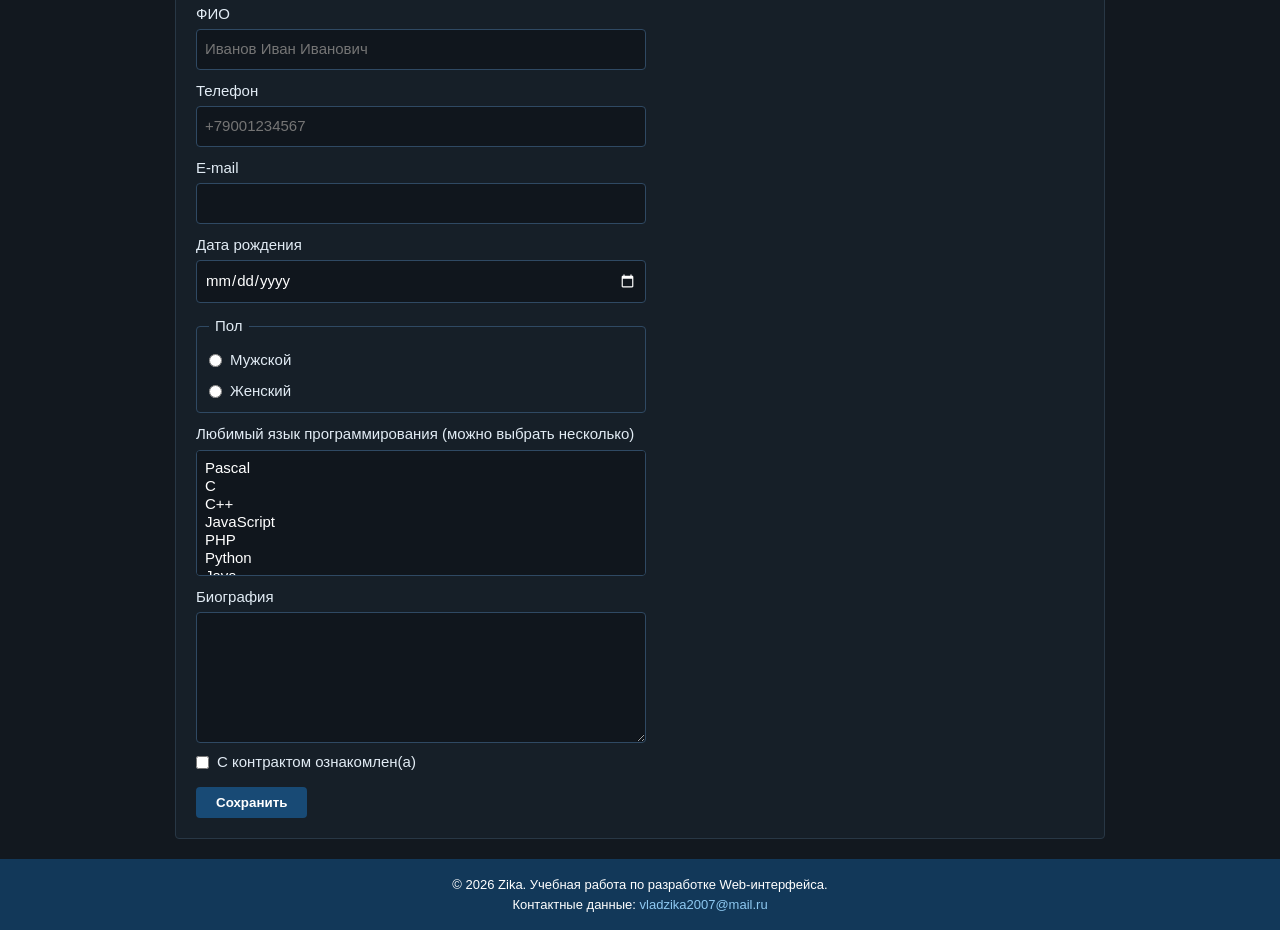
==== commit 242e82f9: "переделаал" ====
--- a/index.html
+++ b/index.html
@@ -2,22 +2,30 @@
 <html lang="ru">
 <head>
   <meta charset="UTF-8">
+  <meta name="viewport" content="width=device-width, initial-scale=1.0">
   <title>Zika-учебный сайт</title>
   <link rel="stylesheet" href="style.css">
 </head>
 <body>
-<header class="header">
+
+<header class="header" id="top">
   <div class="container">
     <div class="brand">
-      <a href="https://kubsu.ru" class="logo-box" title="КубГУ">
+      <a href="https://kubsu.ru/" class="logo-box" title="КубГУ">
         <img src="kubanskiy.jpg" alt="КубГУ" class="site-logo">
       </a>
       <h1 class="site-title">Zika-учебный сайт</h1>
     </div>
-    <nav class="nav"><a href="#links">Ссылки</a><a href="#table">Таблица</a><a href="#form">Форма</a></nav>
+    <nav class="nav" id="menu">
+      <a href="#links">Ссылки</a>
+      <a href="#table">Таблица</a>
+      <a href="#form">Форма</a>
+    </nav>
   </div>
 </header>
+
 <main class="container">
+
   <section id="links" class="block">
     <h2>Список гиперссылок</h2>
     <ul>
@@ -36,49 +44,95 @@
       <li><p>Текст с <a href="https://kubsu.ru/">контекстной ссылкой</a> в предложении.</p></li>
       <li><a href="https://ru.wikipedia.org/wiki/HTML#История">Фрагмент стороннего сайта</a></li>
       <li>
-        <img src="image.jpg" width="200" height="100" usemap="#navmap" alt="Карта">
-        <map name="navmap"><area shape="rect" coords="0,0,100,100" href="https://kubsu.ru/" alt="КубГУ"><area shape="circle" coords="150,50,40" href="https://google.com/" alt="Google"></map>
+        <img src="image.jpg" width="200" height="100" usemap="#navmap" alt="Картинка со ссылками: прямоугольник ведёт на КубГУ, круг на Google">
+        <map name="navmap">
+          <area shape="rect" coords="0,0,100,100" href="https://kubsu.ru/" alt="КубГУ">
+          <area shape="circle" coords="150,50,40" href="https://google.com/" alt="Google">
+        </map>
       </li>
       <li><a href="">Пустой href</a></li>
       <li><a>Без href</a></li>
       <li><a href="https://example.com/" rel="nofollow">Запрещен переход</a></li>
       <li><!--noindex--><a href="https://example.com/">Без индексации</a><!--/noindex--></li>
-      <li>Нумерованный список:<ol><li><a href="https://kubsu.ru/" title="КубГУ">КубГУ</a></li><li><a href="https://google.com/" title="Google">Google</a></li></ol></li>
-      <li><a href="ftp://ftp.example.com/file.zip">FTP с авторизацией</a></li>
+      <li>Нумерованный список:
+        <ol>
+          <li><a href="https://kubsu.ru/" title="Сайт КубГУ">КубГУ</a></li>
+          <li><a href="https://google.com/" title="Поисковая система Google">Google</a></li>
+        </ol>
+      </li>
+      <li><a href="ftp://ftp.example.com/file.zip" title="Вход по логину и паролю">FTP с авторизацией</a> (логин user, пароль password)</li>
     </ul>
     <h3 id="section1">Фрагмент текущей страницы</h3>
   </section>
+
   <section id="table" class="block">
     <h2>Таблица учебных материалов</h2>
     <p class="sub">План работы над учебным сайтом</p>
-    <table>
-      <thead><tr><th>Неделя</th><th>Тема</th><th>Материал</th><th>Статус</th></tr></thead>
-      <tbody>
-      <tr><td rowspan="2" class="c">1</td><td>Гиперссылки</td><td>Абсолютные и относительные пути</td><td>Готово</td></tr>
-      <tr><td>Навигация</td><td>Якорные ссылки и меню</td><td>Готово</td></tr>
-      <tr><td rowspan="2" class="c">2</td><td>Таблицы</td><td>Объединение ячеек</td><td>Готово</td></tr>
-      <tr><td>Стилизация</td><td>Чётные и нечётные строки</td><td>Готово</td></tr>
-      <tr><td class="c">3</td><td>Формы</td><td colspan="2">Поля ввода и отправка сообщения</td></tr>
-      <tr><td class="c">4</td><td>Публикация</td><td>Проверка валидатором и GitLab Pages</td><td>Запланировано</td></tr>
-      </tbody>
-    </table>
+    <div class="table-scroll">
+      <table>
+        <thead>
+        <tr><th scope="col">Неделя</th><th scope="col">Тема</th><th scope="col">Материал</th><th scope="col">Статус</th></tr>
+        </thead>
+        <tbody>
+        <tr><td rowspan="2" class="c">1</td><td>Гиперссылки</td><td>Абсолютные и относительные пути</td><td>Готово</td></tr>
+        <tr><td>Навигация</td><td>Якорные ссылки и меню</td><td>Готово</td></tr>
+        <tr><td rowspan="2" class="c">2</td><td>Таблицы</td><td>Объединение ячеек</td><td>Готово</td></tr>
+        <tr><td>Стилизация</td><td>Чётные и нечётные строки</td><td>Готово</td></tr>
+        <tr><td class="c">3</td><td>Формы</td><td colspan="2">Поля ввода и отправка сообщения</td></tr>
+        <tr><td class="c">4</td><td>Публикация</td><td>Проверка валидатором и GitLab Pages</td><td>Запланировано</td></tr>
+        </tbody>
+      </table>
+    </div>
   </section>
+
   <section id="form" class="block">
-    <h2>Форма обратной связи</h2>
-    <form action="/" method="POST" class="feed-form">
-      <label>Имя<input type="text" name="name" required></label>
-      <label>Электронная почта<input type="email" name="email" required></label>
-      <label>Телефон<input type="tel" name="phone" id="phone" pattern="[0-9+]{10,}" title="Формат: +7... или 10 цифр" required></label>
-      <label>Сообщение<textarea name="message" rows="5" required></textarea></label>
-      <label class="chk"><input type="checkbox" name="agree" required> Я согласен на обработку данных формы.</label>
-      <button type="submit">Отправить</button>
+    <h2>Форма</h2>
+    <form action="#form" method="get" class="feed-form">
+      <label>ФИО
+        <input type="text" name="fullname" required placeholder="Иванов Иван Иванович"
+               pattern="[A-Za-zА-Яа-яЁё\s\-]+" title="Только буквы, пробелы и дефис">
+      </label>
+      <label>Телефон
+        <input type="tel" name="phone" required placeholder="+79001234567"
+               pattern="\+?[0-9]{10,15}" title="От 10 до 15 цифр, можно с плюсом в начале">
+      </label>
+      <label>E-mail
+        <input type="email" name="email" autocomplete="email" required>
+      </label>
+      <label>Дата рождения
+        <input type="date" name="birthdate" min="1900-01-01" required>
+      </label>
+      <fieldset>
+        <legend>Пол</legend>
+        <label class="chk"><input type="radio" name="gender" value="male" required> Мужской</label>
+        <label class="chk"><input type="radio" name="gender" value="female"> Женский</label>
+      </fieldset>
+      <label>Любимый язык программирования (можно выбрать несколько)
+        <select name="languages[]" multiple size="6" required>
+          <option value="Pascal">Pascal</option>
+          <option value="C">C</option>
+          <option value="C++">C++</option>
+          <option value="JavaScript">JavaScript</option>
+          <option value="PHP">PHP</option>
+          <option value="Python">Python</option>
+          <option value="Java">Java</option>
+        </select>
+      </label>
+      <label>Биография
+        <textarea name="bio" rows="5"></textarea>
+      </label>
+      <label class="chk"><input type="checkbox" name="contract" required> С контрактом ознакомлен(а)</label>
+      <button type="submit">Сохранить</button>
     </form>
   </section>
+
 </main>
+
 <footer class="footer">
   <div class="container">
     <p>&copy; 2026 Zika. Учебная работа по разработке Web-интерфейса.<br>Контактные данные: <a href="mailto:vladzika2007@mail.ru">vladzika2007@mail.ru</a></p>
   </div>
 </footer>
+
 </body>
 </html>
--- a/style.css
+++ b/style.css
@@ -1,46 +1,82 @@
+/* =========================================================
+   Задание 2: шапка, логотип, название, меню, таблица, футер
+   Шапка и футер тянутся на всю ширину окна,
+   контент и меню ограничены 960px и выровнены по центру.
+   ========================================================= */
+
 * { box-sizing: border-box; margin: 0; padding: 0; }
+
+html { scroll-behavior: smooth; }
+
 body { background: #12181f; color: #fff; font: 15px/1.5 Arial, sans-serif; }
+
 a { color: #529ecc; text-decoration: none; }
 a:hover { text-decoration: underline; }
 
+img { max-width: 100%; }
+
+h3 { margin-bottom: 6px; }
+
+.sub { color: #8fa5b8; font-size: 13px; margin-bottom: 12px; }
+
+/* Контейнер: максимум 960px, по центру */
 .container { max-width: 960px; margin: 0 auto; padding: 0 15px; }
 
-/* Шапка и меню */
-.header { width: 100%; background: #1d4b73; padding: 14px 0 10px; color: #fff; }
-.brand { display: flex; align-items: center; gap: 10px; margin-bottom: 6px; }
-.site-logo { width: 34px; height: 34px; border-radius: 50%; object-fit: cover; background: #fff; display: block; }
-.site-title { font-size: 19px; font-weight: bold; color: #fff; }
-.nav { display: flex; gap: 15px; margin-top: 4px; }
-.nav a { color: #529ecc; }
+/* --- Шапка (на всю ширину окна) --- */
+.header { width: 100%; background: #1d4b73; padding: 14px 0; color: #fff; }
+.header .container {
+  display: flex;
+  align-items: center;
+  justify-content: space-between;
+  flex-wrap: wrap;
+  gap: 10px 20px;
+}
 
-/* Блоки контента */
+/* Логотип и название сайта */
+.brand { display: flex; align-items: center; gap: 12px; }
+.logo-box { display: block; line-height: 0; }
+.site-logo { width: 44px; height: 44px; border-radius: 50%; object-fit: cover; background: #fff; display: block; }
+.site-title { font-size: 20px; font-weight: bold; color: #fff; }
+
+/* Меню (внутри того же контейнера 960px) */
+.nav { display: flex; flex-wrap: wrap; gap: 8px 18px; }
+.nav a { color: #cfe8fa; padding: 4px 0; }
+.nav a:hover { color: #fff; }
+
+/* --- Блоки контента --- */
 .block { background: #161f28; border: 1px solid #283745; border-radius: 4px; padding: 20px; margin: 20px 0; }
 .block h2 { color: #5aa9de; font-size: 20px; margin-bottom: 12px; border-bottom: 1px solid #233444; padding-bottom: 8px; }
 .block ul, .block ol { padding-left: 20px; }
-.block li { margin-bottom: 6px; }
-.sub { color: #8fa5b8; font-size: 13px; margin-bottom: 12px; }
+.block li { margin-bottom: 8px; }
 
-/* Таблица с единым цветом фона */
-table, .custom-table { width: 100%; border-collapse: collapse; margin-top: 10px; background: #12181f; }
-table th, table td, .custom-table th, .custom-table td { border: 1px solid #3b5a7a; padding: 8px 12px; text-align: left; }
-table th, .custom-table th { background: #185a9d; color: #fff; }
-table tbody td, .custom-table tbody td { background: #12181f; color: #fff; }
+/* --- Таблица: заголовок, объединённые ячейки, чередование строк --- */
+.table-scroll { overflow-x: auto; }
+table { width: 100%; border-collapse: collapse; margin-top: 10px; }
+table th, table td { border: 1px solid #3b5a7a; padding: 8px 12px; text-align: left; }
+table th { background: #185a9d; color: #fff; }
+table tbody tr:nth-child(odd) td  { background: #12181f; color: #fff; }
+table tbody tr:nth-child(even) td { background: #1c2f42; color: #fff; }
 .c { text-align: center; font-weight: bold; }
 
-/* Форма обратной связи */
+/* --- Форма --- */
 .feed-form label { display: block; margin-top: 10px; color: #e2ecf5; }
 .feed-form input[type="text"],
 .feed-form input[type="email"],
 .feed-form input[type="tel"],
+.feed-form input[type="date"],
+.feed-form select,
 .feed-form textarea {
   width: 100%; max-width: 450px; display: block; margin-top: 4px; padding: 8px;
   background: #10161d; border: 1px solid #2f4963; color: #fff; border-radius: 4px; outline: none; font: inherit;
 }
-.feed-form input:focus, .feed-form textarea:focus { border-color: #529ecc; box-shadow: 0 0 0 2px rgba(82, 158, 204, 0.25); }
-.feed-form .chk { display: flex; align-items: center; gap: 8px; margin-top: 12px; cursor: pointer; }
-.feed-form button { margin-top: 12px; padding: 8px 20px; background: #184a75; color: #fff; border: none; border-radius: 4px; cursor: pointer; font-weight: bold; }
+.feed-form input[type="date"] { color-scheme: dark; }
+.feed-form input:focus, .feed-form select:focus, .feed-form textarea:focus { border-color: #529ecc; box-shadow: 0 0 0 2px rgba(82, 158, 204, 0.25); }
+.feed-form fieldset { margin-top: 12px; padding: 4px 12px 10px; max-width: 450px; border: 1px solid #2f4963; border-radius: 4px; }
+.feed-form legend { padding: 0 6px; color: #e2ecf5; }
+.feed-form .chk { display: flex; align-items: center; gap: 8px; margin-top: 8px; cursor: pointer; }
+.feed-form button { margin-top: 14px; padding: 8px 20px; background: #184a75; color: #fff; border: none; border-radius: 4px; cursor: pointer; font-weight: bold; }
 .feed-form button:hover { background: #12395c; }
 
-/* Футер */
+/* --- Футер (на всю ширину окна) --- */
 .footer { width: 100%; background: #123859; color: #fff; padding: 16px 0; text-align: center; font-size: 13px; }
 .footer a { color: #8ec9f2; }
